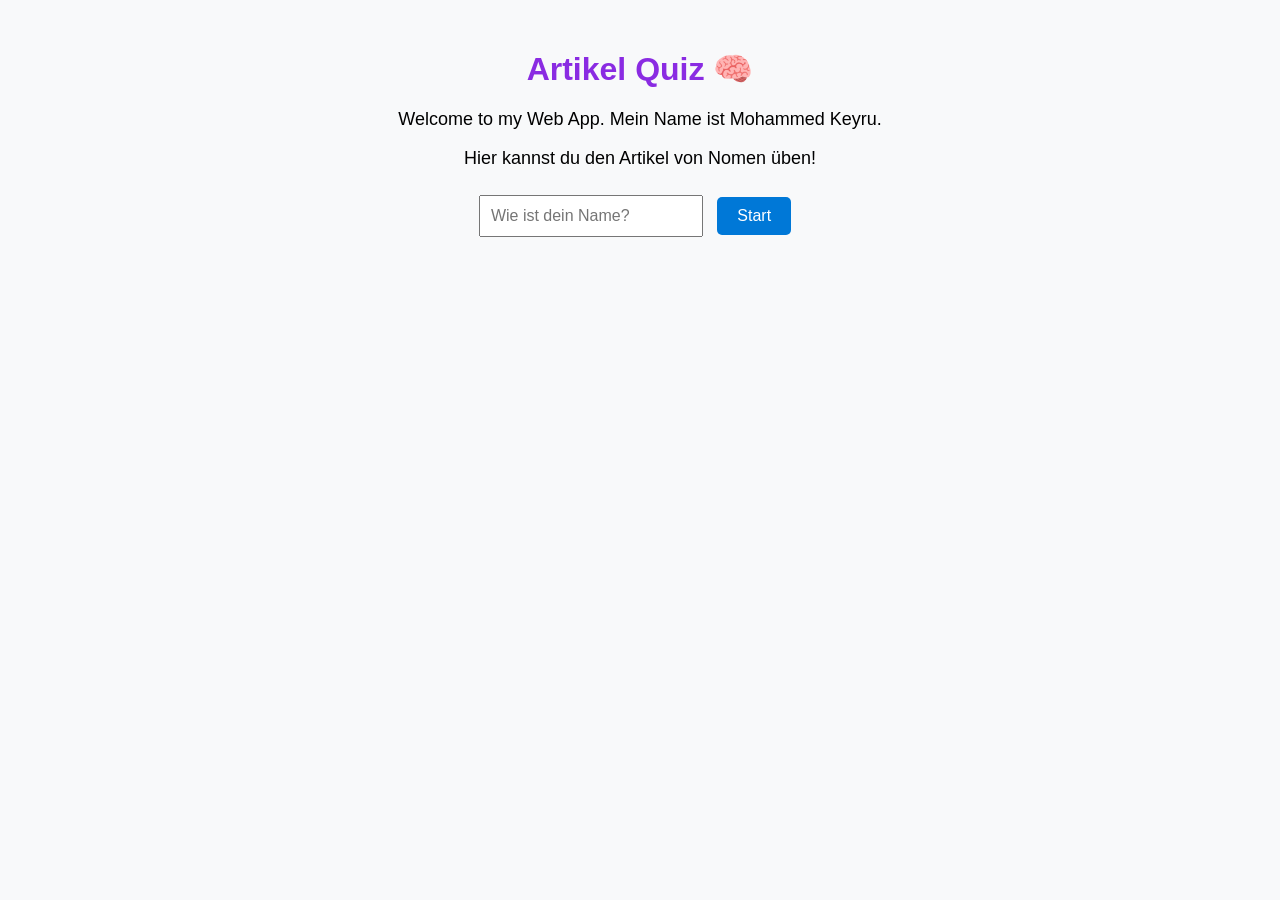
==== index.html @ 2ba72e38 "Rename html" ====
<!DOCTYPE html>
<html lang="de">
<head>
<meta charset="UTF-8">
<meta name="viewport" content="width=device-width, initial-scale=1.0">
<title>Plural Quiz von Mohammed Keyru</title>
<link rel="stylesheet" href="my.css">
</head>
<body>
<h1 style="color: blueviolet;">Artikel Quiz 🧠</h1>
<p id="inro">Welcome to my Web App. Mein Name ist Mohammed Keyru.</p>
<p>Hier kannst du den Artikel von Nomen üben!</p>
<div id="start-section">
<input type="text" id="username" placeholder="Wie ist dein Name?">
<button onclick="startQuiz()">Start</button>
</div>
<div id="quiz-section" style="display: none;">
<p id="question"></p>
<input type="text" id="answer" placeholder="Schreib den Artikel">
<button id="confirm-btn" onclick="checkAnswer()">Bestätigen</button>
<p id="feedback"></p>
<p id="score"></p>
</div>
<script src="my.js"></script>
</body>
</html>
---- my.css ----
body {
   font-family: Arial, sans-serif;
   text-align: center;
   margin-top: 50px;
   background-color: #f8f9fa;
}
input {
   padding: 10px;
   font-size: 16px;
}
button {
   padding: 10px 20px;
   font-size: 16px;
   margin: 10px;
   cursor: pointer;
   border: none;
   background-color: #0078d7;
   color: white;
   border-radius: 5px;
}
button:hover {
   background-color: #005fa3;
}
p {
   font-size: 18px;
}
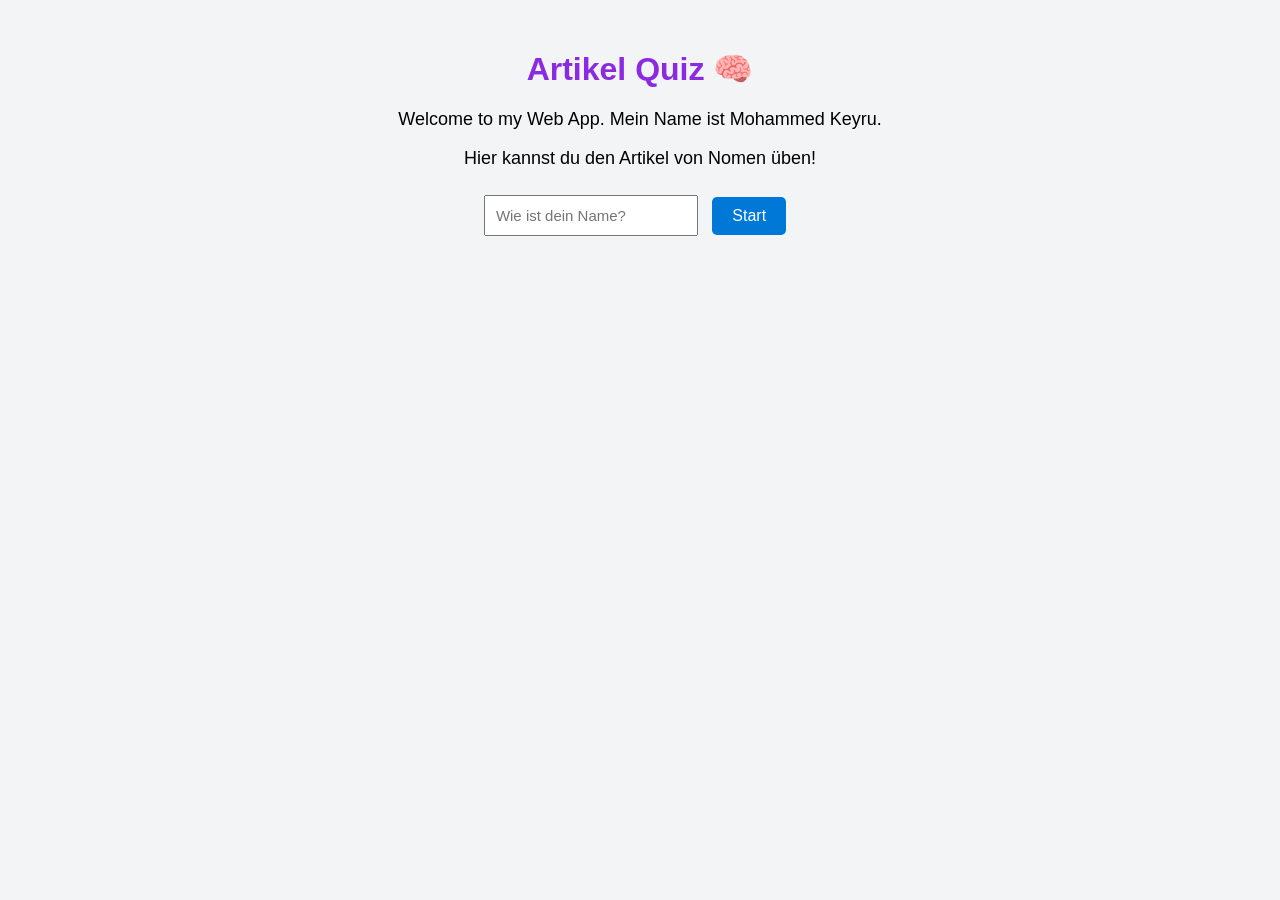
==== commit 45238032: "fresh start on main branch" ====
--- a/index.html
+++ b/index.html
@@ -4,6 +4,8 @@
 <meta charset="UTF-8">
 <meta name="viewport" content="width=device-width, initial-scale=1.0">
 <title>Plural Quiz von Mohammed Keyru</title>
+<meta name="description" content="Ein interaktives Quiz zum Üben von deutschen Pluralformen, entwickelt von Mohammed Keyru.">
+<meta name="keywords" content="Deutsch lernen, Plural Quiz, Grammatik Übungen, Mohammed Keyru">
 <link rel="stylesheet" href="my.css">
 </head>
 <body>
--- a/my.css
+++ b/my.css
@@ -2,11 +2,11 @@
    font-family: Arial, sans-serif;
    text-align: center;
    margin-top: 50px;
-   background-color: #f8f9fa;
+   background-color: #f3f4f5;
 }
 input {
    padding: 10px;
-   font-size: 16px;
+   font-size: 15px;
 }
 button {
    padding: 10px 20px;
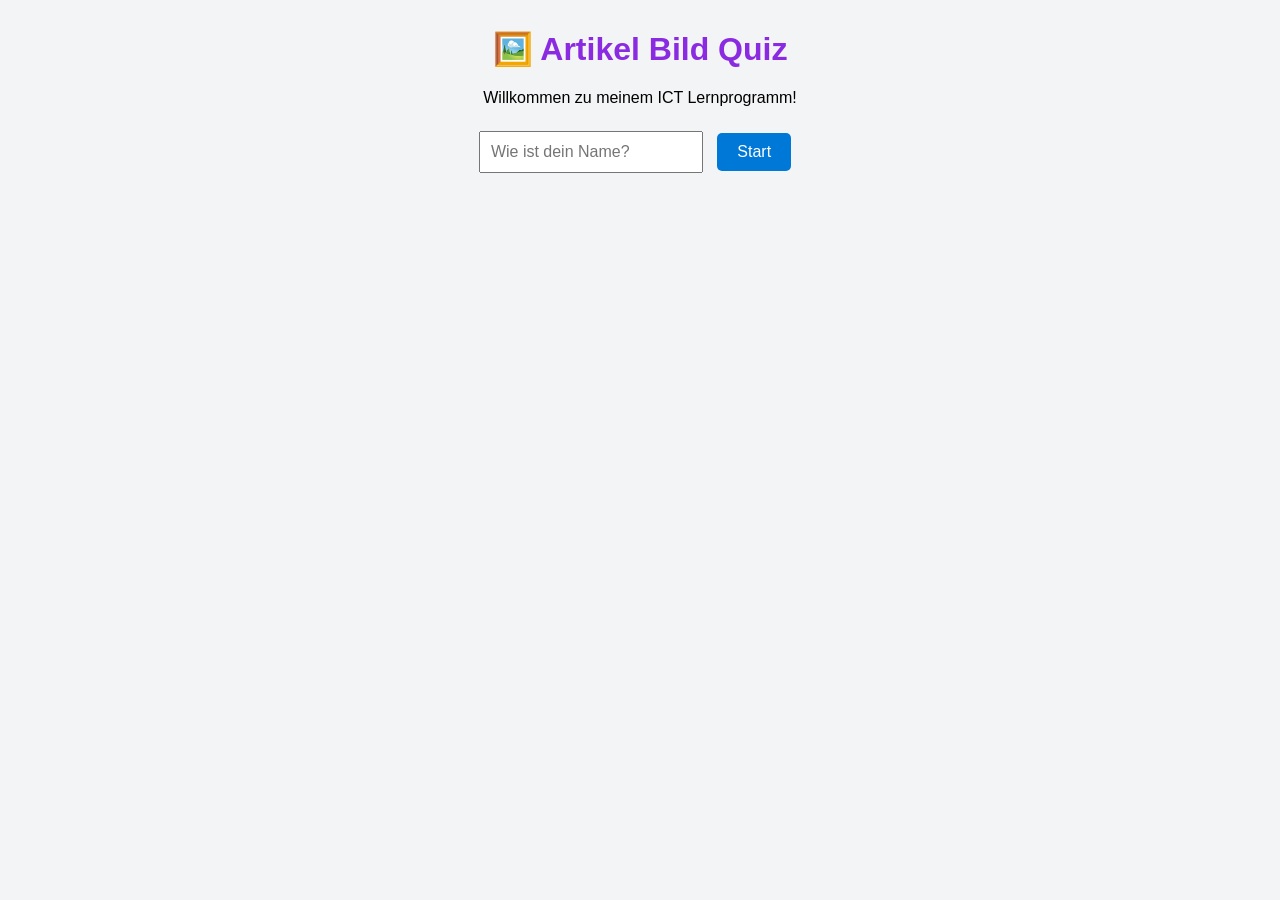
==== commit 216ab396: "Add images into the JavaScript code and update the words list" ====
--- a/index.html
+++ b/index.html
@@ -1,28 +1,48 @@
 <!DOCTYPE html>
 <html lang="de">
+
 <head>
-<meta charset="UTF-8">
-<meta name="viewport" content="width=device-width, initial-scale=1.0">
-<title>Plural Quiz von Mohammed Keyru</title>
-<meta name="description" content="Ein interaktives Quiz zum Üben von deutschen Pluralformen, entwickelt von Mohammed Keyru.">
-<meta name="keywords" content="Deutsch lernen, Plural Quiz, Grammatik Übungen, Mohammed Keyru">
-<link rel="stylesheet" href="my.css">
+    <meta charset="UTF-8">
+    <meta name="viewport" content="width=device-width, initial-scale=1.0">
+    <title>Artikel Bild Quiz</title>
+
+    <link rel="stylesheet" href="my.css">
 </head>
+
 <body>
-<h1 style="color: blueviolet;">Artikel Quiz 🧠</h1>
-<p id="inro">Welcome to my Web App. Mein Name ist Mohammed Keyru.</p>
-<p>Hier kannst du den Artikel von Nomen üben!</p>
-<div id="start-section">
-<input type="text" id="username" placeholder="Wie ist dein Name?">
-<button onclick="startQuiz()">Start</button>
-</div>
-<div id="quiz-section" style="display: none;">
-<p id="question"></p>
-<input type="text" id="answer" placeholder="Schreib den Artikel">
-<button id="confirm-btn" onclick="checkAnswer()">Bestätigen</button>
-<p id="feedback"></p>
-<p id="score"></p>
-</div>
-<script src="my.js"></script>
+
+    <h1>🖼️ Artikel Bild Quiz</h1>
+
+    <p>Willkommen zu meinem ICT Lernprogramm!</p>
+
+    <div id="start-section">
+
+        <input type="text" id="username" placeholder="Wie ist dein Name?">
+
+        <button onclick="startQuiz()">Start</button>
+
+    </div>
+
+    <div id="quiz-section" style="display:none;">
+        <p id="progress"></p>
+
+        <img id="word-image" src="" alt="Bild">
+
+        <h2 id="question"></h2>
+
+        <input type="text" id="answer">
+
+        <button id="confirm-btn" onclick="checkAnswer()">
+        Bestätigen</button>
+
+        <p id="feedback"></p>
+
+        <p id="score"></p>
+
+    </div>
+
+    <script src="my.js"></script>
+
 </body>
+
 </html>
--- a/my.css
+++ b/my.css
@@ -1,26 +1,58 @@
 body {
-   font-family: Arial, sans-serif;
-   text-align: center;
-   margin-top: 50px;
-   background-color: #f3f4f5;
+
+    font-family: Arial, sans-serif;
+    text-align: center;
+    background-color: #f3f4f5;
+    margin-top: 30px;
+
 }
+
+h1 {
+
+    color: blueviolet;
+
+}
+
+img {
+
+    width: 300px;
+    height: 220px;
+    object-fit: contain;
+    background: white;
+    border-radius: 10px;
+    margin: 20px;
+
+}
+
 input {
-   padding: 10px;
-   font-size: 15px;
+
+    padding: 10px;
+    font-size: 16px;
+
 }
+
 button {
-   padding: 10px 20px;
-   font-size: 16px;
-   margin: 10px;
-   cursor: pointer;
-   border: none;
-   background-color: #0078d7;
-   color: white;
-   border-radius: 5px;
+
+    padding: 10px 20px;
+    font-size: 16px;
+    margin: 10px;
+    cursor: pointer;
+    border: none;
+    background-color: #0078d7;
+    color: white;
+    border-radius: 5px;
+
 }
+
 button:hover {
-   background-color: #005fa3;
+
+    background-color: #005fa3;
+
 }
-p {
-   font-size: 18px;
+
+#feedback {
+
+    font-size: 20px;
+    font-weight: bold;
+
 }
